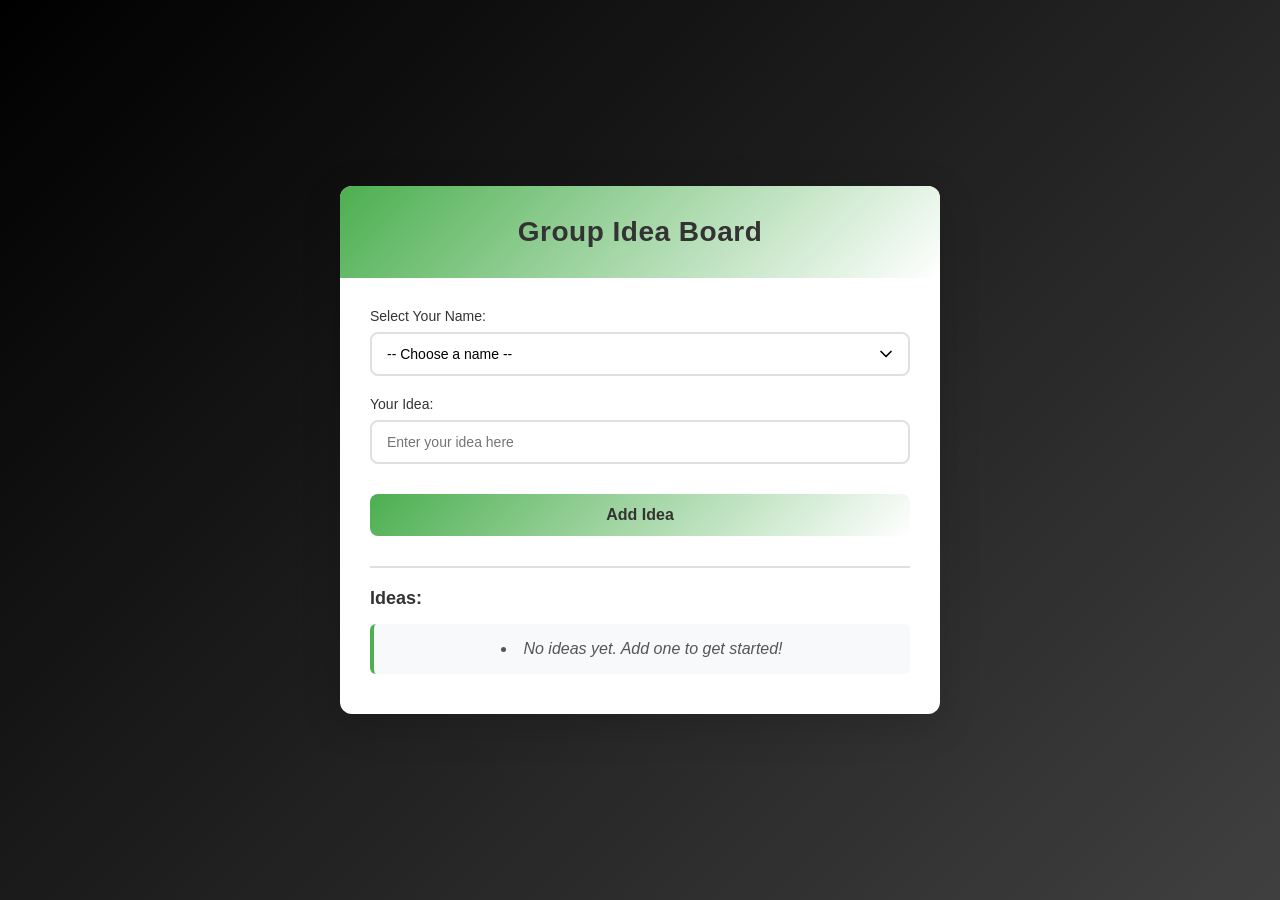
==== idea-board.html @ e47786bf "grp14" ====
<!DOCTYPE html>
<html lang="en">
<head>
    <meta charset="UTF-8">
    <meta name="viewport" content="width=device-width, initial-scale=1.0">
    <title>Group Idea Board</title>
    <style>
        * {
            margin: 0;
            padding: 0;
            box-sizing: border-box;
        }

        body {
            font-family: 'Segoe UI', Tahoma, Geneva, Verdana, sans-serif;
            background: linear-gradient(135deg, #000000 0%, #FFFFFF 100%);
            background-size: 400% 400%;
            animation: gradientShift 10s ease infinite;
            min-height: 100vh;
            display: flex;
            justify-content: center;
            align-items: center;
            padding: 20px;
        }

        @keyframes gradientShift {
            0% { background-position: 0% 50%; }
            50% { background-position: 100% 50%; }
            100% { background-position: 0% 50%; }
        }

        .container {
            background: white;
            border-radius: 12px;
            box-shadow: 0 10px 40px rgba(0, 0, 0, 0.15);
            max-width: 600px;
            width: 100%;
            overflow: hidden;
        }

        .header {
            background: linear-gradient(135deg, #4CAF50 0%, #FFFFFF 100%);
            color: #333;
            padding: 30px;
            text-align: center;
        }

        .header h1 {
            font-size: 28px;
            font-weight: 600;
            letter-spacing: 0.5px;
        }

        .content {
            padding: 30px;
        }

        .form-group {
            margin-bottom: 20px;
        }

        label {
            display: block;
            margin-bottom: 8px;
            color: #333;
            font-weight: 500;
            font-size: 14px;
        }

        select,
        input[type="text"] {
            width: 100%;
            padding: 12px 15px;
            border: 2px solid #e0e0e0;
            border-radius: 8px;
            font-size: 14px;
            transition: all 0.3s ease;
            font-family: inherit;
        }

        select:focus,
        input[type="text"]:focus {
            outline: none;
            border-color: #2196F3;
            box-shadow: 0 0 0 3px rgba(33, 150, 243, 0.1);
        }

        select {
            cursor: pointer;
            background-color: white;
            appearance: none;
            background-image: url("data:image/svg+xml;charset=UTF-8,%3csvg xmlns='http://www.w3.org/2000/svg' viewBox='0 0 24 24' fill='none' stroke='currentColor' stroke-width='2' stroke-linecap='round' stroke-linejoin='round'%3e%3cpolyline points='6 9 12 15 18 9'%3e%3c/polyline%3e%3c/svg%3e");
            background-repeat: no-repeat;
            background-position: right 12px center;
            background-size: 20px;
            padding-right: 40px;
        }

        button {
            width: 100%;
            padding: 12px;
            background: linear-gradient(135deg, #4CAF50 0%, #FFFFFF 100%);
            color: #333;
            border: none;
            border-radius: 8px;
            font-size: 16px;
            font-weight: 600;
            cursor: pointer;
            transition: all 0.3s ease;
            margin-top: 10px;
        }

        button:hover {
            transform: translateY(-2px);
            box-shadow: 0 5px 20px rgba(33, 150, 243, 0.4);
        }

        button:active {
            transform: translateY(0);
        }

        .ideas-section {
            margin-top: 30px;
            padding-top: 20px;
            border-top: 2px solid #e0e0e0;
        }

        .ideas-section h2 {
            font-size: 18px;
            color: #333;
            margin-bottom: 15px;
            font-weight: 600;
        }

        .ideas-list {
            list-style-position: inside;
        }

        .ideas-list li {
            background: #f8f9fa;
            padding: 12px 15px;
            margin-bottom: 10px;
            border-radius: 6px;
            color: #555;
            line-height: 1.6;
            border-left: 4px solid #4CAF50;
            transition: all 0.2s ease;
        }

        .ideas-list li:hover {
            background: #f0fff0;
            transform: translateX(5px);
        }

        .empty-message {
            color: #999;
            font-style: italic;
            text-align: center;
            padding: 20px;
        }

        @media (max-width: 600px) {
            .header h1 {
                font-size: 24px;
            }

            .content {
                padding: 20px;
            }

            .header {
                padding: 20px;
            }
        }
    </style>
</head>
<body>
    <div class="container">
        <div class="header">
            <h1>Group Idea Board</h1>
        </div>
        <div class="content">
            <div class="form-group">
                <label for="nameSelect">Select Your Name:</label>
                <select id="nameSelect">
                    <option value="">-- Choose a name --</option>
                    <option value="Yethmika">Yethmika</option>
                    <option value="Pawan">Pawan</option>
                    <option value="dinith">dinith</option>
                    <option value="Dilpa">Dilpa</option>
                    <option value="Udantha">Udantha</option>
                    <option value="Tharusha">Tharusha</option>
                    <option value="Chamodya">Chamodya</option>
                </select>
            </div>

            <div class="form-group">
                <label for="ideaInput">Your Idea:</label>
                <input 
                    type="text" 
                    id="ideaInput" 
                    placeholder="Enter your idea here"
                    autocomplete="off"
                >
            </div>

            <button id="addBtn">Add Idea</button>

            <div class="ideas-section">
                <h2>Ideas:</h2>
                <ul class="ideas-list" id="ideasList">
                    <li class="empty-message">No ideas yet. Add one to get started!</li>
                </ul>
            </div>
        </div>
    </div>

    <script>
        const nameSelect = document.getElementById('nameSelect');
        const ideaInput = document.getElementById('ideaInput');
        const addBtn = document.getElementById('addBtn');
        const ideasList = document.getElementById('ideasList');

        addBtn.addEventListener('click', addIdea);
        ideaInput.addEventListener('keypress', (e) => {
            if (e.key === 'Enter') {
                addIdea();
            }
        });

        function addIdea() {
            const selectedName = nameSelect.value;
            const ideaText = ideaInput.value.trim();

            // Validation
            if (!selectedName) {
                alert('Please select a name');
                return;
            }

            if (!ideaText) {
                alert('Please enter an idea');
                return;
            }

            // Remove empty message if it exists
            const emptyMessage = ideasList.querySelector('.empty-message');
            if (emptyMessage) {
                emptyMessage.remove();
            }

            // Create new idea element
            const ideaItem = document.createElement('li');
            ideaItem.textContent = `${ideaText} – suggested by ${selectedName}`;
            ideasList.appendChild(ideaItem);

            // Clear input field
            ideaInput.value = '';
            ideaInput.focus();
        }
    </script>
</body>
</html>
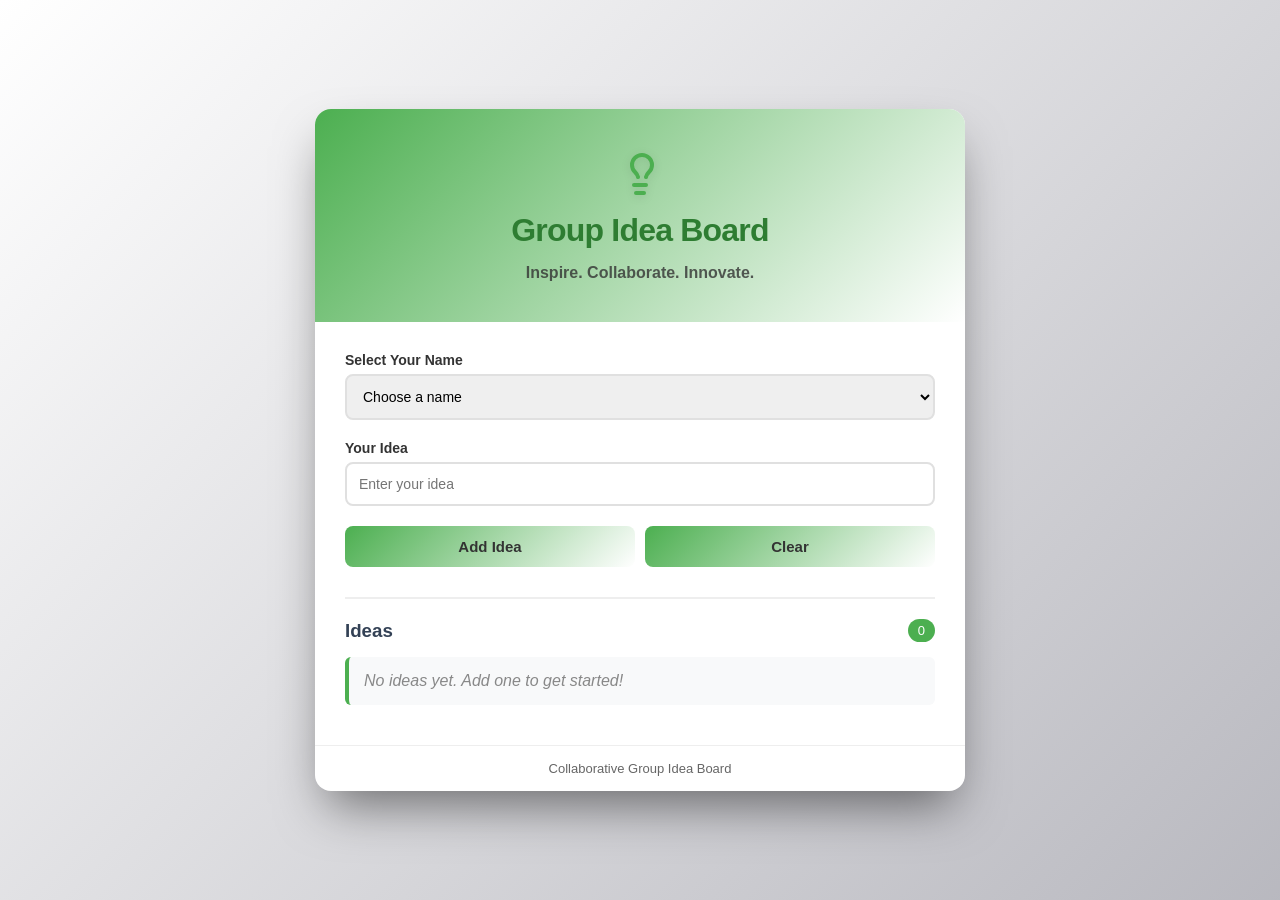
==== commit e45aaa07: "UI refined" ====
--- a/idea-board.html
+++ b/idea-board.html
@@ -1,263 +1,128 @@
 <!DOCTYPE html>
 <html lang="en">
 <head>
-    <meta charset="UTF-8">
-    <meta name="viewport" content="width=device-width, initial-scale=1.0">
-    <title>Group Idea Board</title>
-    <style>
-        * {
-            margin: 0;
-            padding: 0;
-            box-sizing: border-box;
-        }
-
-        body {
-            font-family: 'Segoe UI', Tahoma, Geneva, Verdana, sans-serif;
-            background: linear-gradient(135deg, #000000 0%, #FFFFFF 100%);
-            background-size: 400% 400%;
-            animation: gradientShift 10s ease infinite;
-            min-height: 100vh;
-            display: flex;
-            justify-content: center;
-            align-items: center;
-            padding: 20px;
-        }
-
-        @keyframes gradientShift {
-            0% { background-position: 0% 50%; }
-            50% { background-position: 100% 50%; }
-            100% { background-position: 0% 50%; }
-        }
-
-        .container {
-            background: white;
-            border-radius: 12px;
-            box-shadow: 0 10px 40px rgba(0, 0, 0, 0.15);
-            max-width: 600px;
-            width: 100%;
-            overflow: hidden;
-        }
-
-        .header {
-            background: linear-gradient(135deg, #4CAF50 0%, #FFFFFF 100%);
-            color: #333;
-            padding: 30px;
-            text-align: center;
-        }
-
-        .header h1 {
-            font-size: 28px;
-            font-weight: 600;
-            letter-spacing: 0.5px;
-        }
-
-        .content {
-            padding: 30px;
-        }
-
-        .form-group {
-            margin-bottom: 20px;
-        }
-
-        label {
-            display: block;
-            margin-bottom: 8px;
-            color: #333;
-            font-weight: 500;
-            font-size: 14px;
-        }
-
-        select,
-        input[type="text"] {
-            width: 100%;
-            padding: 12px 15px;
-            border: 2px solid #e0e0e0;
-            border-radius: 8px;
-            font-size: 14px;
-            transition: all 0.3s ease;
-            font-family: inherit;
-        }
-
-        select:focus,
-        input[type="text"]:focus {
-            outline: none;
-            border-color: #2196F3;
-            box-shadow: 0 0 0 3px rgba(33, 150, 243, 0.1);
-        }
-
-        select {
-            cursor: pointer;
-            background-color: white;
-            appearance: none;
-            background-image: url("data:image/svg+xml;charset=UTF-8,%3csvg xmlns='http://www.w3.org/2000/svg' viewBox='0 0 24 24' fill='none' stroke='currentColor' stroke-width='2' stroke-linecap='round' stroke-linejoin='round'%3e%3cpolyline points='6 9 12 15 18 9'%3e%3c/polyline%3e%3c/svg%3e");
-            background-repeat: no-repeat;
-            background-position: right 12px center;
-            background-size: 20px;
-            padding-right: 40px;
-        }
-
-        button {
-            width: 100%;
-            padding: 12px;
-            background: linear-gradient(135deg, #4CAF50 0%, #FFFFFF 100%);
-            color: #333;
-            border: none;
-            border-radius: 8px;
-            font-size: 16px;
-            font-weight: 600;
-            cursor: pointer;
-            transition: all 0.3s ease;
-            margin-top: 10px;
-        }
-
-        button:hover {
-            transform: translateY(-2px);
-            box-shadow: 0 5px 20px rgba(33, 150, 243, 0.4);
-        }
-
-        button:active {
-            transform: translateY(0);
-        }
-
-        .ideas-section {
-            margin-top: 30px;
-            padding-top: 20px;
-            border-top: 2px solid #e0e0e0;
-        }
-
-        .ideas-section h2 {
-            font-size: 18px;
-            color: #333;
-            margin-bottom: 15px;
-            font-weight: 600;
-        }
-
-        .ideas-list {
-            list-style-position: inside;
-        }
-
-        .ideas-list li {
-            background: #f8f9fa;
-            padding: 12px 15px;
-            margin-bottom: 10px;
-            border-radius: 6px;
-            color: #555;
-            line-height: 1.6;
-            border-left: 4px solid #4CAF50;
-            transition: all 0.2s ease;
-        }
-
-        .ideas-list li:hover {
-            background: #f0fff0;
-            transform: translateX(5px);
-        }
-
-        .empty-message {
-            color: #999;
-            font-style: italic;
-            text-align: center;
-            padding: 20px;
-        }
-
-        @media (max-width: 600px) {
-            .header h1 {
-                font-size: 24px;
-            }
-
-            .content {
-                padding: 20px;
-            }
-
-            .header {
-                padding: 20px;
-            }
-        }
-    </style>
+<meta charset="UTF-8">
+<meta name="viewport" content="width=device-width, initial-scale=1.0">
+<title>Group Idea Board</title>
+<style>
+*{margin:0;padding:0;box-sizing:border-box;}
+body{font-family:'Segoe UI',sans-serif;background:linear-gradient(-45deg, #000000, #525252, #a1a1aa, #ffffff);background-size:400% 400%;animation:gradientShift 15s ease infinite;min-height:100vh;display:flex;justify-content:center;align-items:center;padding:20px;color:#334155;}
+@keyframes gradientShift{0%{background-position:0% 50%}50%{background-position:100% 50%}100%{background-position:0% 50%}}
+.container{background:white;border-radius:16px;box-shadow:0 25px 50px -12px rgba(0,0,0,0.5);max-width:650px;width:100%;overflow:hidden;}
+.header{background:linear-gradient(135deg,#4CAF50,#ffffff);padding:40px 30px;text-align:center;color:#333;display:flex;flex-direction:column;align-items:center;gap:15px;}
+.header svg{filter:drop-shadow(0 2px 4px rgba(0,0,0,0.1));color:#4CAF50;}
+.header h1{font-size:32px;font-weight:800;letter-spacing:-0.025em;color:#2e7d32;}
+.header p{opacity:0.8;font-size:16px;font-weight:600;}
+.content{padding:30px;}
+.form-group{margin-bottom:20px;}
+label{display:block;margin-bottom:6px;font-weight:600;font-size:14px;color:#333;}
+select,input{width:100%;padding:12px;border-radius:8px;border:2px solid #e0e0e0;font-size:14px;transition:.3s;}
+select:focus,input:focus{outline:none;border-color:#4CAF50;box-shadow:0 0 0 3px rgba(76,175,80,0.15);}
+.buttons{display:flex;gap:10px;margin-top:10px;}
+button{flex:1;padding:12px;border:none;border-radius:8px;font-size:15px;font-weight:600;cursor:pointer;background:linear-gradient(135deg,#4CAF50,#fff);color:#333;transition:.3s;}
+button:hover{transform:translateY(-2px);box-shadow:0 6px 18px rgba(0,0,0,0.2);}
+.ideas-section{margin-top:30px;border-top:2px solid #eee;padding-top:20px;}
+.ideas-header{display:flex;justify-content:space-between;align-items:center;margin-bottom:15px;}
+.idea-count{background:#4CAF50;color:white;padding:4px 10px;border-radius:20px;font-size:13px;}
+ul{list-style:none;}
+li{background:#f8f9fa;padding:12px 15px;border-radius:6px;margin-bottom:10px;border-left:4px solid #4CAF50;display:flex;justify-content:space-between;align-items:center;transition:.2s;}
+li:hover{background:#f0fff0;transform:translateX(5px);}
+.suggested{font-weight:600;color:#4CAF50;margin-left:10px;}
+.vote-btn{background:#fff;border:1px solid #4CAF50;color:#4CAF50;padding:4px 8px;border-radius:5px;cursor:pointer;transition:.2s;font-size:13px;margin-left:10px;}
+.vote-btn:hover{background:#4CAF50;color:white;}
+.vote-count{font-weight:600;color:#333;margin-left:5px;}
+.empty{text-align:center;color:#888;font-style:italic;padding:15px;}
+footer{text-align:center;padding:15px;font-size:13px;color:#666;border-top:1px solid #eee;}
+@media(max-width:600px){.content{padding:20px;}.buttons{flex-direction:column;}}
+</style>
 </head>
 <body>
-    <div class="container">
-        <div class="header">
-            <h1>Group Idea Board</h1>
-        </div>
-        <div class="content">
-            <div class="form-group">
-                <label for="nameSelect">Select Your Name:</label>
-                <select id="nameSelect">
-                    <option value="">-- Choose a name --</option>
-                    <option value="Yethmika">Yethmika</option>
-                    <option value="Pawan">Pawan</option>
-                    <option value="dinith">dinith</option>
-                    <option value="Dilpa">Dilpa</option>
-                    <option value="Udantha">Udantha</option>
-                    <option value="Tharusha">Tharusha</option>
-                    <option value="Chamodya">Chamodya</option>
-                </select>
-            </div>
+<div class="container">
+<div class="header">
+    <svg xmlns="http://www.w3.org/2000/svg" width="48" height="48" viewBox="0 0 24 24" fill="none" stroke="currentColor" stroke-width="2" stroke-linecap="round" stroke-linejoin="round">
+        <path d="M15 14c.2-1 .7-1.7 1.5-2.5 1-.9 1.5-2.2 1.5-3.5A5 5 0 0 0 8 8c0 1.3.5 2.6 1.5 3.5.8.8 1.3 1.5 1.5 2.5"></path>
+        <path d="M9 18h6"></path>
+        <path d="M10 22h4"></path>
+    </svg>
+    <h1>Group Idea Board</h1>
+    <p>Inspire. Collaborate. Innovate.</p>
+</div>
+<div class="content">
+<div class="form-group">
+<label>Select Your Name</label>
+<select id="nameSelect">
+<option value="">Choose a name</option>
+<option>Yethmika</option>
+<option>Pawan</option>
+<option>Dinith</option>
+<option>Dilpa</option>
+<option>Udantha</option>
+<option>Tharusha</option>
+<option>Chamodya</option>
+</select>
+</div>
+<div class="form-group">
+<label>Your Idea</label>
+<input type="text" id="ideaInput" placeholder="Enter your idea">
+</div>
+<div class="buttons">
+<button id="addBtn">Add Idea</button>
+<button id="clearBtn">Clear</button>
+</div>
+<div class="ideas-section">
+<div class="ideas-header">
+<h3>Ideas</h3>
+<span class="idea-count" id="ideaCount">0</span>
+</div>
+<ul id="ideasList">
+<li class="empty">No ideas yet. Add one to get started!</li>
+</ul>
+</div>
+</div>
+<footer>Collaborative Group Idea Board</footer>
+</div>
 
-            <div class="form-group">
-                <label for="ideaInput">Your Idea:</label>
-                <input 
-                    type="text" 
-                    id="ideaInput" 
-                    placeholder="Enter your idea here"
-                    autocomplete="off"
-                >
-            </div>
+<script>
+const nameSelect=document.getElementById("nameSelect")
+const ideaInput=document.getElementById("ideaInput")
+const addBtn=document.getElementById("addBtn")
+const clearBtn=document.getElementById("clearBtn")
+const ideasList=document.getElementById("ideasList")
+const ideaCount=document.getElementById("ideaCount")
+let count=0
 
-            <button id="addBtn">Add Idea</button>
+addBtn.addEventListener("click",addIdea)
+ideaInput.addEventListener("keypress",e=>{if(e.key==="Enter"){addIdea()}})
+clearBtn.addEventListener("click",()=>{ideaInput.value="";ideaInput.focus()})
 
-            <div class="ideas-section">
-                <h2>Ideas:</h2>
-                <ul class="ideas-list" id="ideasList">
-                    <li class="empty-message">No ideas yet. Add one to get started!</li>
-                </ul>
-            </div>
-        </div>
-    </div>
+function addIdea(){
+const name=nameSelect.value
+const idea=ideaInput.value.trim()
+if(!name){alert("Please select a name");return}
+if(!idea){alert("Please enter an idea");return}
 
-    <script>
-        const nameSelect = document.getElementById('nameSelect');
-        const ideaInput = document.getElementById('ideaInput');
-        const addBtn = document.getElementById('addBtn');
-        const ideasList = document.getElementById('ideasList');
+const empty=document.querySelector(".empty")
+if(empty){empty.remove()}
 
-        addBtn.addEventListener('click', addIdea);
-        ideaInput.addEventListener('keypress', (e) => {
-            if (e.key === 'Enter') {
-                addIdea();
-            }
-        });
+const li=document.createElement("li")
+li.innerHTML=`
+<span>${idea}</span>
+<div>
+<span class="suggested">${name}</span>
+<button class="vote-btn">Vote <span class="vote-count">0</span></button>
+</div>
+`
+ideasList.appendChild(li)
+ideaInput.value=""
+ideaInput.focus()
+count++
+ideaCount.textContent=count
 
-        function addIdea() {
-            const selectedName = nameSelect.value;
-            const ideaText = ideaInput.value.trim();
-
-            // Validation
-            if (!selectedName) {
-                alert('Please select a name');
-                return;
-            }
-
-            if (!ideaText) {
-                alert('Please enter an idea');
-                return;
-            }
-
-            // Remove empty message if it exists
-            const emptyMessage = ideasList.querySelector('.empty-message');
-            if (emptyMessage) {
-                emptyMessage.remove();
-            }
-
-            // Create new idea element
-            const ideaItem = document.createElement('li');
-            ideaItem.textContent = `${ideaText} – suggested by ${selectedName}`;
-            ideasList.appendChild(ideaItem);
-
-            // Clear input field
-            ideaInput.value = '';
-            ideaInput.focus();
-        }
-    </script>
+// Add vote functionality
+const voteBtn=li.querySelector(".vote-btn")
+const voteCount=li.querySelector(".vote-count")
+voteBtn.addEventListener("click",()=>{voteCount.textContent=parseInt(voteCount.textContent)+1})
+}
+</script>
 </body>
 </html>
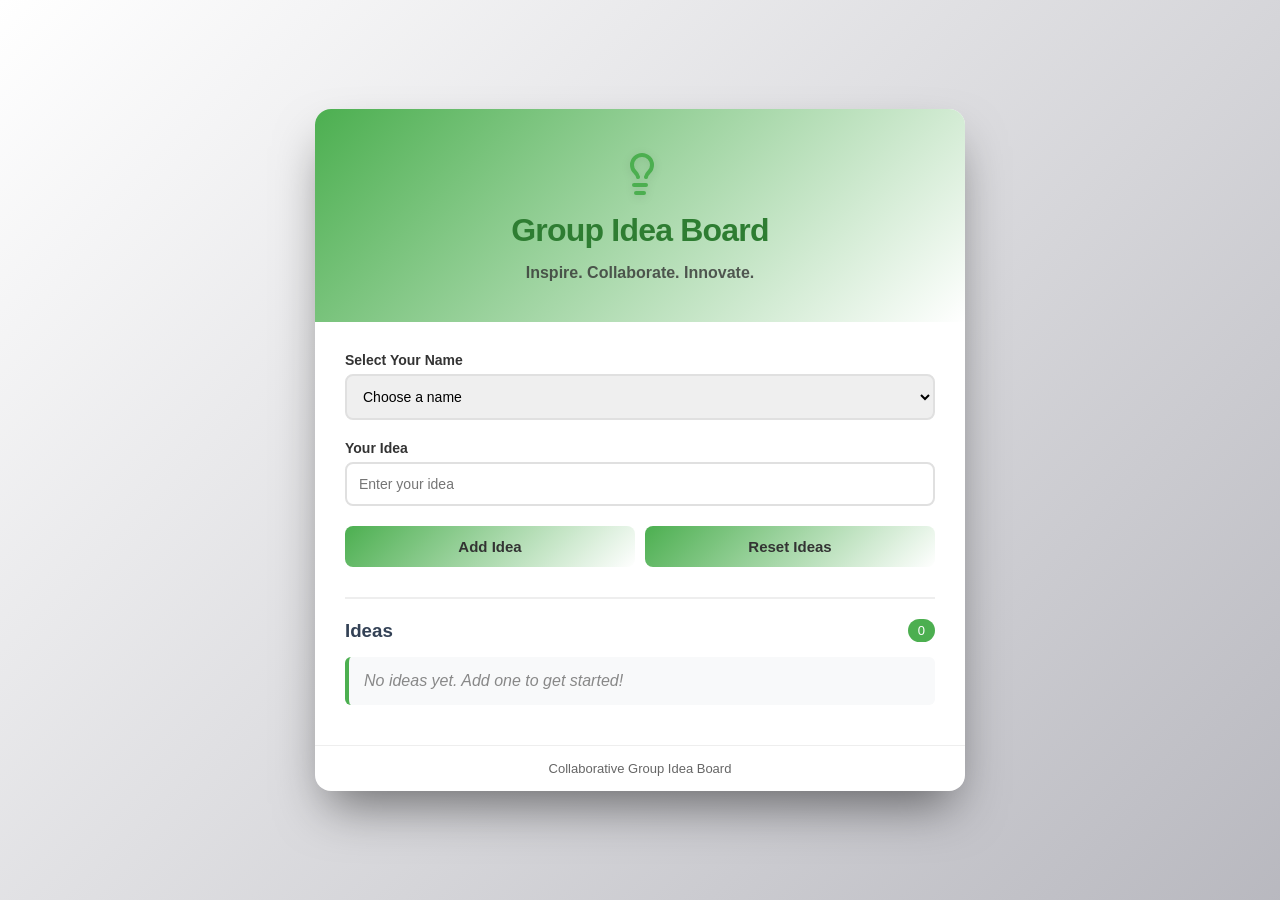
==== commit 6479abf4: "homepage" ====
--- a/idea-board.html
+++ b/idea-board.html
@@ -66,8 +66,8 @@
 <input type="text" id="ideaInput" placeholder="Enter your idea">
 </div>
 <div class="buttons">
-<button id="addBtn">Add Idea</button>
-<button id="clearBtn">Clear</button>
+    <button id="addBtn">Add Idea</button>
+    <button id="resetBtn">Reset Ideas</button>
 </div>
 <div class="ideas-section">
 <div class="ideas-header">
@@ -86,14 +86,14 @@
 const nameSelect=document.getElementById("nameSelect")
 const ideaInput=document.getElementById("ideaInput")
 const addBtn=document.getElementById("addBtn")
-const clearBtn=document.getElementById("clearBtn")
+const resetBtn=document.getElementById("resetBtn")
 const ideasList=document.getElementById("ideasList")
 const ideaCount=document.getElementById("ideaCount")
 let count=0
 
 addBtn.addEventListener("click",addIdea)
 ideaInput.addEventListener("keypress",e=>{if(e.key==="Enter"){addIdea()}})
-clearBtn.addEventListener("click",()=>{ideaInput.value="";ideaInput.focus()})
+resetBtn.addEventListener("click",resetIdeas)
 
 function addIdea(){
 const name=nameSelect.value
@@ -123,6 +123,14 @@
 const voteCount=li.querySelector(".vote-count")
 voteBtn.addEventListener("click",()=>{voteCount.textContent=parseInt(voteCount.textContent)+1})
 }
+
+function resetIdeas(){
+    ideasList.innerHTML = '<li class="empty">No ideas yet. Add one to get started!</li>';
+    count = 0;
+    ideaCount.textContent = count;
+    ideaInput.value = '';
+    ideaInput.focus();
+}
 </script>
 </body>
 </html>
